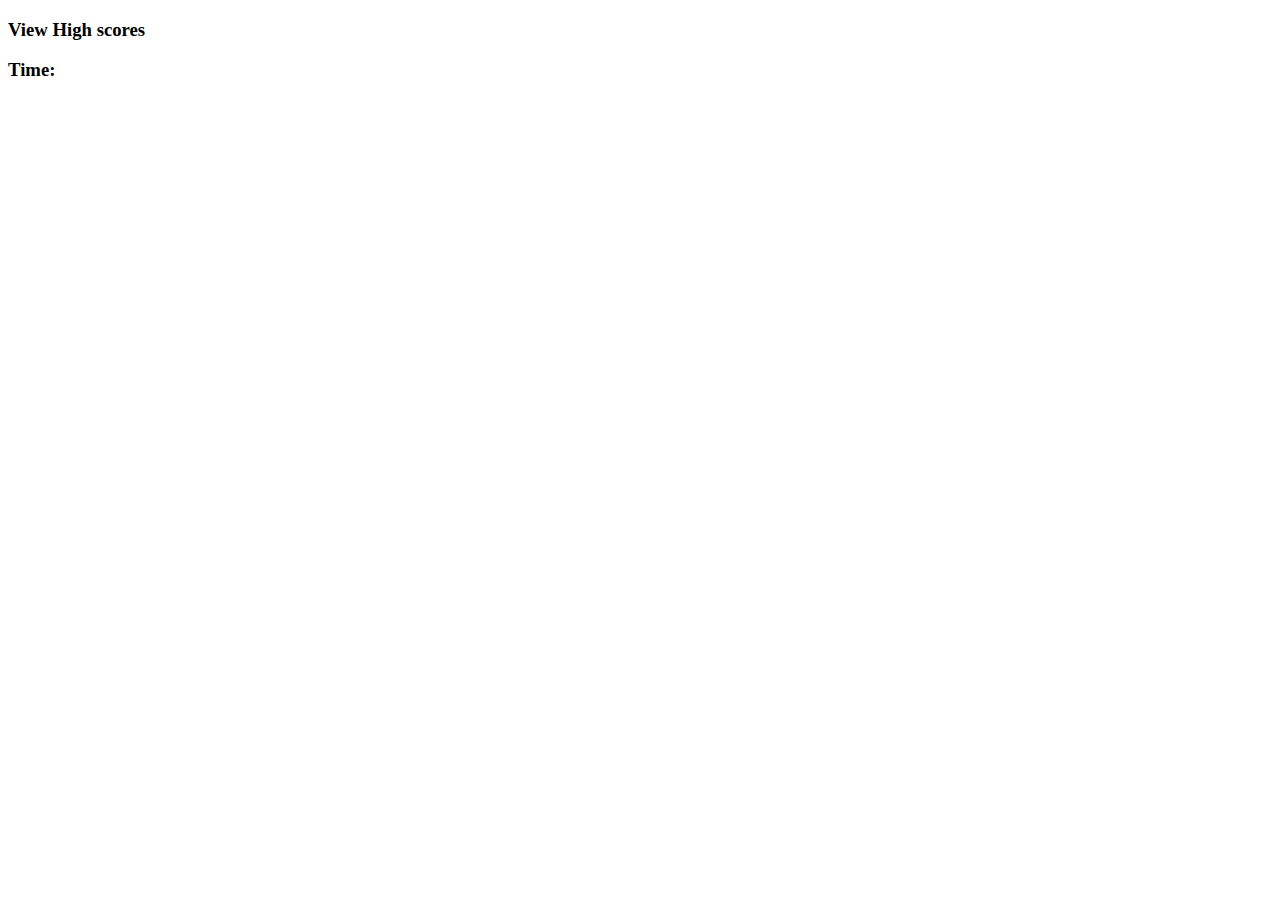
==== index.html @ e399ffd0 "errors" ====
<!DOCTYPE html>
<html lang="en">

<head>
    <meta charset="UTF-8">
    <meta name="viewport" content="width=device-width, initial-scale=1.0">
    <title>Code Quiz Challenge</title>
    <link rel="stylesheet" href="./css/style.css">
</head>

<body>
    <header>
        <h3>
            View High scores
        </h3>
        <h3>
            Time: <span class="time" id="timer"></span>
        </h3>

    </header>
    <main id="main">

    </main>
    <script src="./js/script.js"></script>
</body>

</html>
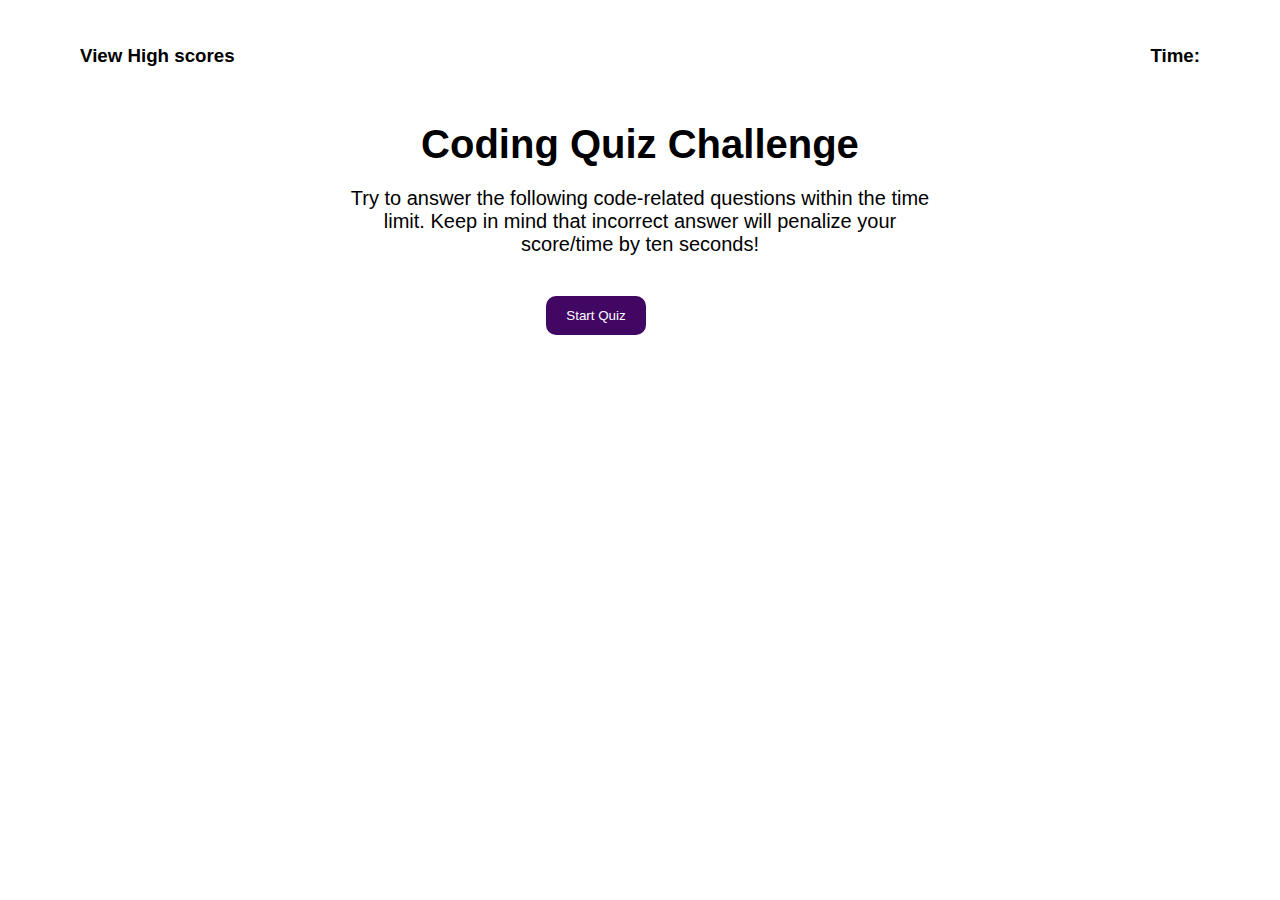
==== commit f0c055e8: "finalize" ====
--- a/index.html
+++ b/index.html
@@ -5,7 +5,7 @@
     <meta charset="UTF-8">
     <meta name="viewport" content="width=device-width, initial-scale=1.0">
     <title>Code Quiz Challenge</title>
-    <link rel="stylesheet" href="./css/style.css">
+    <link rel="stylesheet" href="./develop/css/style.css">
 </head>
 
 <body>
@@ -21,7 +21,7 @@
     <main id="main">
 
     </main>
-    <script src="./js/script.js"></script>
+    <script src="./develop/js/script.js"></script>
 </body>
 
 </html>--- a/develop/css/style.css
+++ b/develop/css/style.css
@@ -0,0 +1,233 @@
+* {
+    box-sizing: border-box;
+    font-family: Arial, Helvetica, sans-serif;
+    margin: 0;
+    padding: 0;
+}
+header {
+    display: flex;
+    justify-content: space-between;
+    padding: 10px 80px;
+    margin: 35px 0;
+}
+:root {
+    --primary-color: rgb(65, 7, 99);
+    --secondary-color:  rgb(110, 12, 110);
+}
+  
+.home-container {
+    display: grid;
+    grid-template-columns: .5fr  .85fr .5fr;
+    grid-template-rows: .5fr;
+}
+
+.home-title {
+    grid-column: 2 / 3;
+    grid-row: 1 / 2 ;
+    text-align: center;
+    font-size: 40px;
+    margin: 10px 0;
+}
+        /* Paragraph */
+.home-text-p {
+    text-align: center;
+    grid-column: 2 / 3;
+    font-weight: 500;
+    font-size: 20px;
+    margin: 10px 0;
+}
+      
+.home-btn {
+    grid-row: 3/4;
+    grid-column: 2/3;
+    text-align: center;
+    padding: 10px 15px;
+    margin: 30px 0;
+    position: relative;
+    left: 200px;
+    width: 100px;
+    color: white;
+    background-color: var(--primary-color);
+    border: 2px var(--primary-color) solid;
+    border-radius: 10px;
+}
+.home-btn:hover, .answer-One:hover, .answer-Two:hover, .answer-Three:hover, .answer-Four:hover, .submit-btn:hover, .clear-highScore:hover, .go-back-btn:hover {
+    background-color: var(--secondary-color);
+    border: 2px var(--secondary-color) solid;
+}
+
+  
+.question-container {
+    display: grid;
+    grid-template-columns: .5fr .85fr .5fr;
+    grid-template-rows: 1fr 2fr;
+}
+.question {
+    grid-row: 1 / 2;
+    grid-column: 2 / 3;
+    padding: 10px 15px;
+}
+
+.answer-container {
+    grid-row: 2 / 3;
+    grid-column: 2 / 3;
+    display: grid;
+    grid-template-rows: repeat(4, 1fr);
+    grid-template-columns: 1fr 1fr;
+    margin-left: 15px;
+}
+.answer-One {
+    grid-row: 1 / 2;
+    grid-column: 1 / 2;
+    max-width: 200px;
+    max-height: 50px;
+    text-align: left;
+    padding: 10px 15px;
+    margin: 5px 0;
+    color: white;
+    background-color: var(--primary-color);
+    border: 2px solid var(--primary-color);
+    border-radius: 5px;
+}
+
+.answer-Two {
+    grid-row: 2 / 3;
+    grid-column: 1 / 2;
+    max-width: 200px;
+    max-height: 50px;
+    text-align: left;
+    padding: 10px 15px;
+    margin: 5px 0;
+    color: white;
+    background-color: var(--primary-color);
+    border: 2px solid var(--primary-color);
+    border-radius: 5px;
+}
+
+.answer-Three {
+    grid-row: 3 / 4;
+    grid-column: 1 / 2;
+    max-width: 200px;
+    max-height: 50px;
+    text-align: left;
+    padding: 10px 15px;
+    margin: 5px 0;
+    color: white;
+    background-color: var(--primary-color);
+    border: 2px solid var(--primary-color);
+    border-radius: 5px;
+}
+
+.answer-Four {
+    grid-row: 4 / 5;
+    grid-column: 1 / 2;
+    max-width: 200px;
+    max-height: 50px;
+    text-align: left;
+    padding: 10px 15px;
+    margin: 5px 0;
+    color: white;
+    background-color: var(--primary-color);
+    border: 2px solid var(--primary-color);
+    border-radius: 5px;
+}
+
+
+.done-container {
+    display: grid;
+    grid-template-columns: .35fr 1fr .35fr;
+    grid-template-rows: repeat(3, 1fr);
+}
+
+.done-title {
+    grid-column: 2 / 3;
+    margin: 0 0 10px 85px
+}
+.score {
+    grid-row: 2 / 3;
+    grid-column: 2 / 3;
+    margin: 5px 0 0 85px;
+    font-size: 20px;
+    font-weight: 400;
+}
+
+.input-container {
+    grid-row: 3 / 4;
+    grid-column: 2 / 3;
+    display: grid;
+    grid-template-columns: repeat(3, 1fr);
+    grid-template-rows: 1fr;
+}
+.label {
+    grid-column: 1 / 2;
+    grid-row: 1 / 2;
+    text-align: center;
+    position: relative;
+    top: 11px;
+    font-size: 20px;
+    margin-left: 15px;
+}
+.score-input {
+    position: relative;
+    top: 5px;
+    grid-column: 2 / 3;
+    max-height: 35px;
+}
+.submit-btn {
+    grid-column: 3 / 4;
+    position: relative;
+    top: 5px;
+    max-width: 100px;
+    max-height: 35px;
+    margin: 0 20px;
+    color: white;
+    background-color: var(--primary-color);
+    border: 2px solid var(--primary-color);
+    border-radius: 5px;
+}
+
+
+.hs-container {
+    display: grid;
+    grid-template-columns: .35fr .65fr .35fr;
+    grid-template-rows: repeat(3, 1fr);
+}
+.high-score-title {
+    grid-row: 1 / 2;
+    grid-column: 2 / 3;
+}
+.leaderboard-score {
+    grid-row: 2 / 3;
+    grid-column: 2 / 3;
+    background-color: rgb(253, 206, 253);
+    max-height: 40px;
+    padding: 7px;
+    font-size: 20px;
+}
+.leaderboard {
+    grid-row: 3 / 4;
+    grid-column: 2 / 3;
+    display: grid;
+    grid-template-columns: 1fr 4fr;
+    grid-template-rows: 1fr;
+    margin-top: 15px;
+}
+.go-back-btn {
+    grid-column: 1 / 2;
+    max-width: 100px;
+    color: white;
+    background-color: var(--primary-color);
+    border: 2px solid var(--primary-color);
+    border-radius: 5px;
+    padding: 5px 10px;
+}
+
+.clear-highScore {
+    grid-column: 2 / 3;
+    max-width: 150px;
+    color: white;
+    background-color: var(--primary-color);
+    border: 2px solid var(--primary-color);
+    border-radius: 5px;
+    padding: 5px 10px;
+}
